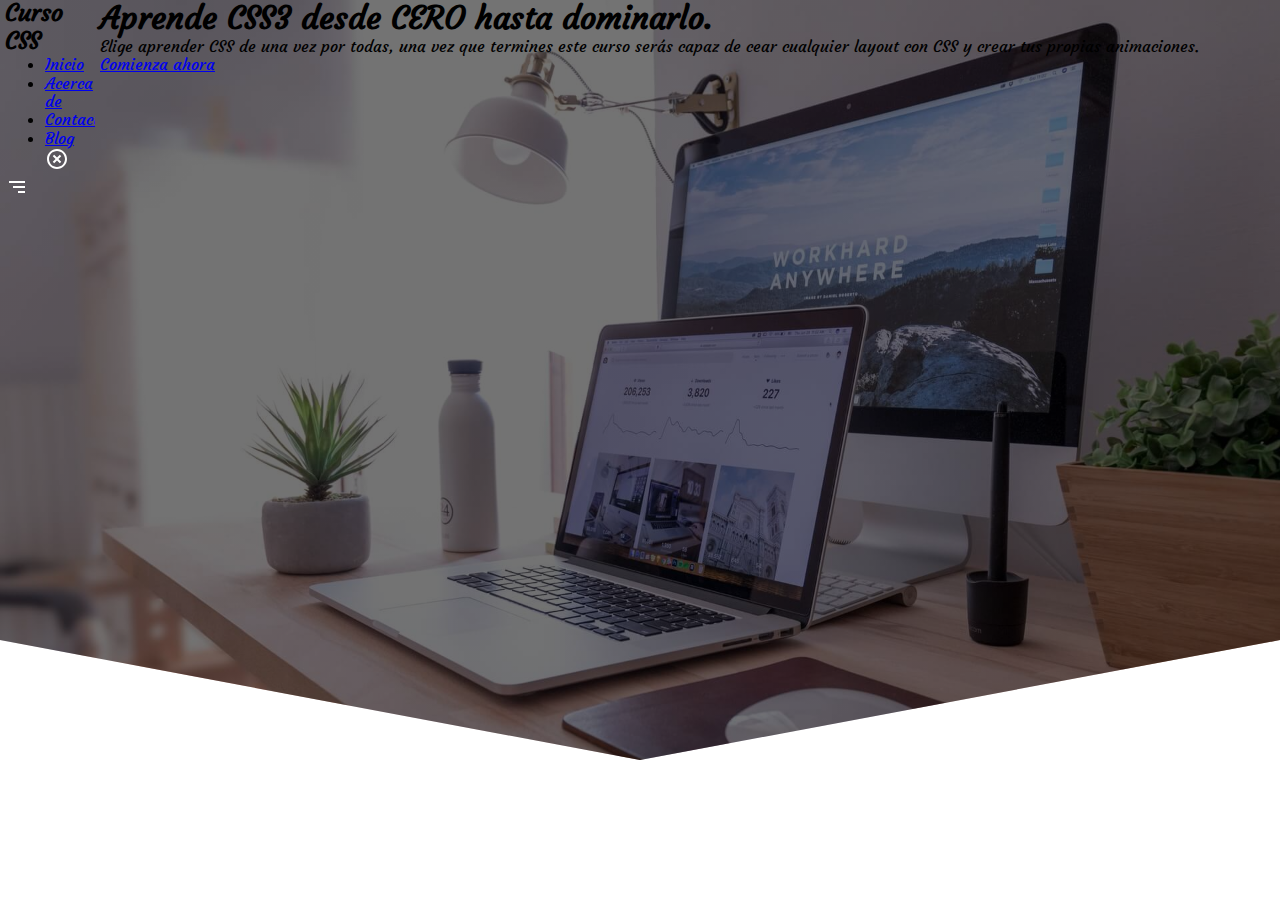
==== index.html @ c6db095b "CSS hero" ====
<!DOCTYPE html>
<html lang="es">

<head>
    <meta charset="UTF-8">
    <meta http-equiv="X-UA-Compatible" content="IE=edge">
    <meta name="viewport" content="width=device-width, initial-scale=1.0">
    <title>Curso CSS</title>

    <link rel="shortcut icon" href="./assets/favicon.png" type="image/x-icon">
    <link rel="stylesheet" href="./css/styles.css">
    <link rel="stylesheet" href="./css/nomalize.css">

</head>

<body>
    <header class="hero">
        <nav class="nav container">
            <div class="nav_logo">
                <h2 class="nav_title">Curso CSS</h2>
            </div>
            <ul class="nav_link nav_link--menu">
                <li class="nav_items">
                    <a href="#" class="nav_links">Inicio</a>
                </li>
                <li class="nav_items">
                    <a href="#" class="nav_links">Acerca de</a>
                </li>
                <li class="nav_items">
                    <a href="#" class="nav_links">Contacto</a>
                </li>
                <li class="nav_items">
                    <a href="#" class="nav_links">Blog</a>
                </li>
                <img src="./assets/close.svg" class="nav_close" alt="close icon">
            </ul>
            <div class="nav_menu">
                <img src="./assets/menu.svg" class="nav_img" alt="menu icon">
            </div>
        </nav>
        <section class="section hero_container">
            <h1 class="hero_title">Aprende CSS3 desde CERO hasta dominarlo.</h1>
            <p class="hero_paragraph">Elige aprender CSS de una vez por todas, una vez que termines este curso serás
                capaz de cear cualquier layout con CSS y crear tus propias animaciones.</p>
            <a href="#" class="cta">Comienza ahora</a>
        </section>
    </header>
</body>

</html>
---- css/styles.css ----
@import url('https://fonts.googleapis.com/css2?family=Courgette&display=swap');

:root {
    --padding-custom_property: 100px 0;
    --color-title-custom_property: #001a49;
}

body {
    font-family: 'Courgette', cursive;
}

.container {
    width: 90%;
    max-width: 1200px;
    margin: 0 auto;
    overflow: hidden;

    padding: var(--padding-custom_property);
}

/*problemas con IPAD*/
.hero {
    width: 100%;
    height: 100vh;
    min-height: 600px;
    max-height: 800px;
    position: relative;
    display: grid;

    /*2 filas una de 100px y la otra de lo que sobre*/
    grid-template-columns: 100px 1fr;
}

.hero:before {
    content: "";
    position: absolute;
    top: 0;
    left: 0;
    width: 100%;
    height: 100%;
    background-image: linear-gradient(180deg, #0000008c 0%, #0000008c 100%), url('../assets/computer.jpg');
    background-size: cover;
    clip-path:polygon(0 0,100% 0, 100% 80%, 50% 95%, 0 80%);
    z-index: -1;
}


.nav {
    --padding-custom_property: 0;
}
---- css/nomalize.css ----
/*! normalize.css v8.0.1 | MIT License | github.com/necolas/normalize.css */

/* Document
   ========================================================================== */

/**
 * 1. Correct the line height in all browsers.
 * 2. Prevent adjustments of font size after orientation changes in iOS.
 */

 *{
    margin: 0;
    box-sizing: border-box;
} 

html {
    line-height: 1.15;
    /* 1 */
    -webkit-text-size-adjust: 100%;
    /* 2 */
}

/* Sections
     ========================================================================== */

/**
   * Remove the margin in all browsers.
   */

body {
    margin: 0;
}

/**
   * Render the `main` element consistently in IE.
   */

main {
    display: block;
}

/**
   * Correct the font size and margin on `h1` elements within `section` and
   * `article` contexts in Chrome, Firefox, and Safari.
   */

h1 {
    font-size: 2em;
    margin: 0;
}

/* Grouping content
     ========================================================================== */

/**
   * 1. Add the correct box sizing in Firefox.
   * 2. Show the overflow in Edge and IE.
   */

hr {
    box-sizing: content-box;
    /* 1 */
    height: 0;
    /* 1 */
    overflow: visible;
    /* 2 */
}

/**
   * 1. Correct the inheritance and scaling of font size in all browsers.
   * 2. Correct the odd `em` font sizing in all browsers.
   */

pre {
    font-family: monospace, monospace;
    /* 1 */
    font-size: 1em;
    /* 2 */
}

/* Text-level semantics
     ========================================================================== */

/**
   * Remove the gray background on active links in IE 10.
   */

a {
    background-color: transparent;
}

/**
   * 1. Remove the bottom border in Chrome 57-
   * 2. Add the correct text decoration in Chrome, Edge, IE, Opera, and Safari.
   */

abbr[title] {
    border-bottom: none;
    /* 1 */
    text-decoration: underline;
    /* 2 */
    text-decoration: underline dotted;
    /* 2 */
}

/**
   * Add the correct font weight in Chrome, Edge, and Safari.
   */

b,
strong {
    font-weight: bolder;
}

/**
   * 1. Correct the inheritance and scaling of font size in all browsers.
   * 2. Correct the odd `em` font sizing in all browsers.
   */

code,
kbd,
samp {
    font-family: monospace, monospace;
    /* 1 */
    font-size: 1em;
    /* 2 */
}

/**
   * Add the correct font size in all browsers.
   */

small {
    font-size: 80%;
}

/**
   * Prevent `sub` and `sup` elements from affecting the line height in
   * all browsers.
   */

sub,
sup {
    font-size: 75%;
    line-height: 0;
    position: relative;
    vertical-align: baseline;
}

sub {
    bottom: -0.25em;
}

sup {
    top: -0.5em;
}

/* Embedded content
     ========================================================================== */

/**
   * Remove the border on images inside links in IE 10.
   */

img {
    border-style: none;
}

/* Forms
     ========================================================================== */

/**
   * 1. Change the font styles in all browsers.
   * 2. Remove the margin in Firefox and Safari.
   */

button,
input,
optgroup,
select,
textarea {
    font-family: inherit;
    /* 1 */
    font-size: 100%;
    /* 1 */
    line-height: 1.15;
    /* 1 */
    margin: 0;
    /* 2 */
}

/**
   * Show the overflow in IE.
   * 1. Show the overflow in Edge.
   */

button,
input {
    /* 1 */
    overflow: visible;
}

/**
   * Remove the inheritance of text transform in Edge, Firefox, and IE.
   * 1. Remove the inheritance of text transform in Firefox.
   */

button,
select {
    /* 1 */
    text-transform: none;
}

/**
   * Correct the inability to style clickable types in iOS and Safari.
   */

button,
[type="button"],
[type="reset"],
[type="submit"] {
    -webkit-appearance: button;
}

/**
   * Remove the inner border and padding in Firefox.
   */

button::-moz-focus-inner,
[type="button"]::-moz-focus-inner,
[type="reset"]::-moz-focus-inner,
[type="submit"]::-moz-focus-inner {
    border-style: none;
    padding: 0;
}

/**
   * Restore the focus styles unset by the previous rule.
   */

button:-moz-focusring,
[type="button"]:-moz-focusring,
[type="reset"]:-moz-focusring,
[type="submit"]:-moz-focusring {
    outline: 1px dotted ButtonText;
}

/**
   * Correct the padding in Firefox.
   */

fieldset {
    padding: 0.35em 0.75em 0.625em;
}

/**
   * 1. Correct the text wrapping in Edge and IE.
   * 2. Correct the color inheritance from `fieldset` elements in IE.
   * 3. Remove the padding so developers are not caught out when they zero out
   *    `fieldset` elements in all browsers.
   */

legend {
    box-sizing: border-box;
    /* 1 */
    color: inherit;
    /* 2 */
    display: table;
    /* 1 */
    max-width: 100%;
    /* 1 */
    padding: 0;
    /* 3 */
    white-space: normal;
    /* 1 */
}

/**
   * Add the correct vertical alignment in Chrome, Firefox, and Opera.
   */

progress {
    vertical-align: baseline;
}

/**
   * Remove the default vertical scrollbar in IE 10+.
   */

textarea {
    overflow: auto;
}

/**
   * 1. Add the correct box sizing in IE 10.
   * 2. Remove the padding in IE 10.
   */

[type="checkbox"],
[type="radio"] {
    box-sizing: border-box;
    /* 1 */
    padding: 0;
    /* 2 */
}

/**
   * Correct the cursor style of increment and decrement buttons in Chrome.
   */

[type="number"]::-webkit-inner-spin-button,
[type="number"]::-webkit-outer-spin-button {
    height: auto;
}

/**
   * 1. Correct the odd appearance in Chrome and Safari.
   * 2. Correct the outline style in Safari.
   */

[type="search"] {
    -webkit-appearance: textfield;
    /* 1 */
    outline-offset: -2px;
    /* 2 */
}

/**
   * Remove the inner padding in Chrome and Safari on macOS.
   */

[type="search"]::-webkit-search-decoration {
    -webkit-appearance: none;
}

/**
   * 1. Correct the inability to style clickable types in iOS and Safari.
   * 2. Change font properties to `inherit` in Safari.
   */

::-webkit-file-upload-button {
    -webkit-appearance: button;
    /* 1 */
    font: inherit;
    /* 2 */
}

/* Interactive
     ========================================================================== */

/*
   * Add the correct display in Edge, IE 10+, and Firefox.
   */

details {
    display: block;
}

/*
   * Add the correct display in all browsers.
   */

summary {
    display: list-item;
}

/* Misc
     ========================================================================== */

/**
   * Add the correct display in IE 10+.
   */

template {
    display: none;
}

/**
   * Add the correct display in IE 10.
   */

[hidden] {
    display: none;
}
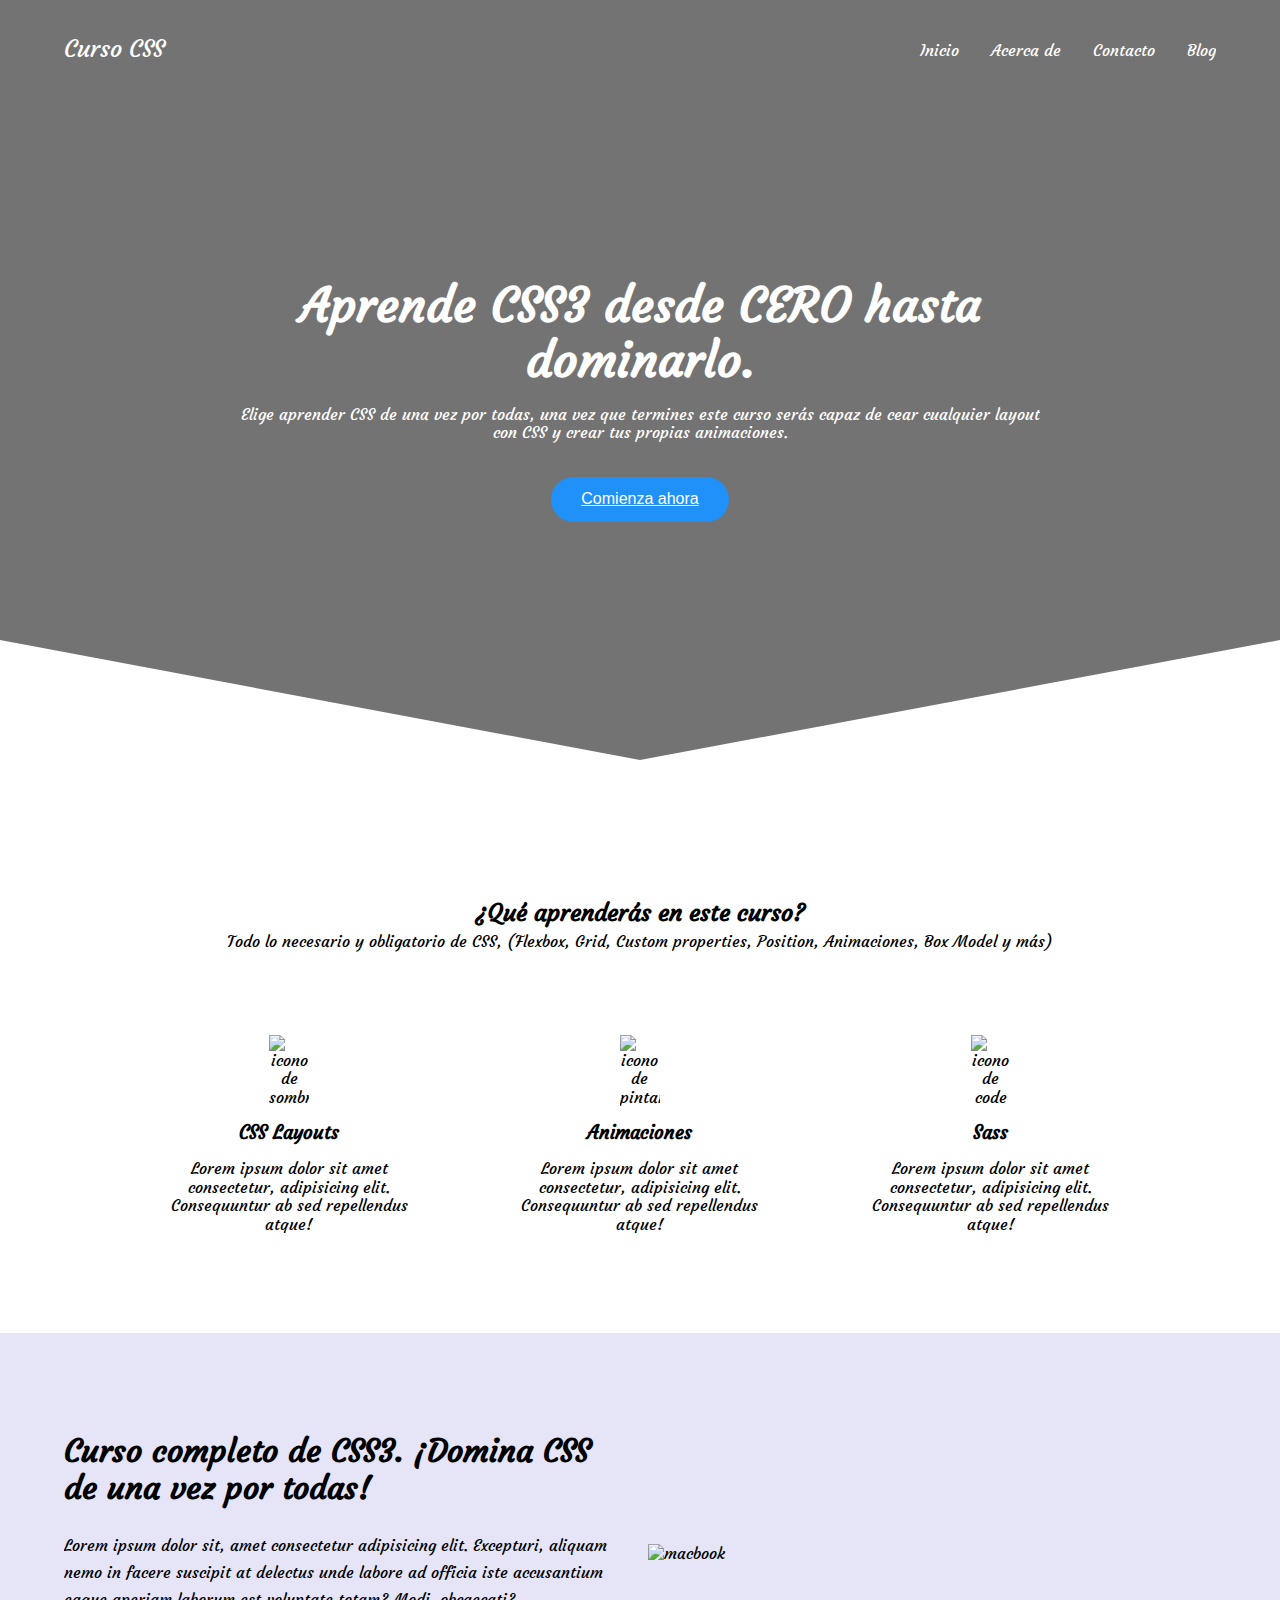
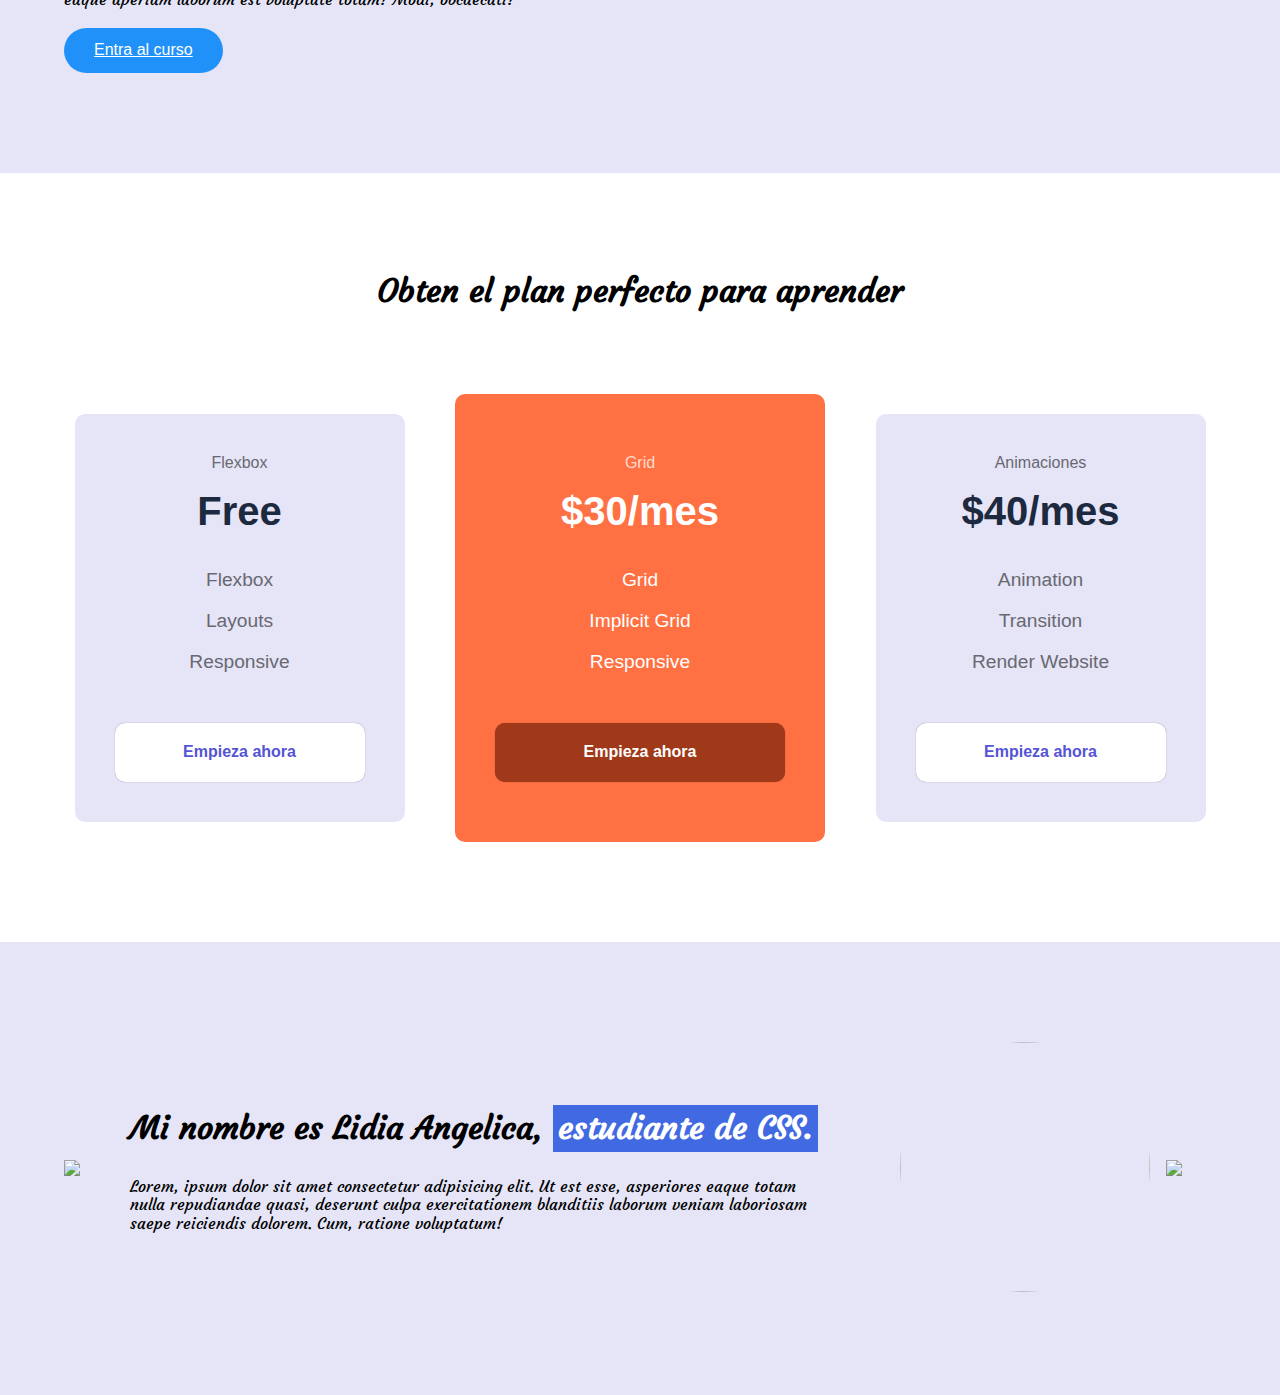
==== commit 812c97b0: "price and testimony css" ====
--- a/index.html
+++ b/index.html
@@ -16,35 +16,193 @@
 <body>
     <header class="hero">
         <nav class="nav container">
-            <div class="nav_logo">
-                <h2 class="nav_title">Curso CSS</h2>
-            </div>
-            <ul class="nav_link nav_link--menu">
-                <li class="nav_items">
-                    <a href="#" class="nav_links">Inicio</a>
-                </li>
-                <li class="nav_items">
-                    <a href="#" class="nav_links">Acerca de</a>
-                </li>
-                <li class="nav_items">
-                    <a href="#" class="nav_links">Contacto</a>
-                </li>
-                <li class="nav_items">
-                    <a href="#" class="nav_links">Blog</a>
-                </li>
-                <img src="./assets/close.svg" class="nav_close" alt="close icon">
+            <div class="nav__logo">
+                <h2 class="nav__title">Curso CSS</h2>
+            </div>
+            <ul class="nav__link nav__link--menu">
+                <li class="nav__items">
+                    <a href="#" class="nav__links">Inicio</a>
+                </li>
+                <li class="nav__items">
+                    <a href="#" class="nav__links">Acerca de</a>
+                </li>
+                <li class="nav__items">
+                    <a href="#" class="nav__links">Contacto</a>
+                </li>
+                <li class="nav__items">
+                    <a href="#" class="nav__links">Blog</a>
+                </li>
+                <img src="./assets/close.svg" class="nav__close" alt="close icon">
             </ul>
-            <div class="nav_menu">
-                <img src="./assets/menu.svg" class="nav_img" alt="menu icon">
+            <div class="nav__menu">
+                <img src="./assets/menu.svg" class="nav__img" alt="menu icon">
             </div>
         </nav>
-        <section class="section hero_container">
-            <h1 class="hero_title">Aprende CSS3 desde CERO hasta dominarlo.</h1>
-            <p class="hero_paragraph">Elige aprender CSS de una vez por todas, una vez que termines este curso serás
+        <section class="hero__container container">
+            <h1 class="hero__title">Aprende CSS3 desde CERO hasta dominarlo.</h1>
+            <p class="hero__paragraph">Elige aprender CSS de una vez por todas, una vez que termines este curso serás
                 capaz de cear cualquier layout con CSS y crear tus propias animaciones.</p>
             <a href="#" class="cta">Comienza ahora</a>
         </section>
     </header>
+    <main>
+
+        <section class="container about">
+            <h2>¿Qué aprenderás en este curso?</h2>
+            <p class="about__paragraph">Todo lo necesario y obligatorio de CSS, (Flexbox, Grid, Custom properties,
+                Position, Animaciones, Box Model y más)</p>
+            <div class="about__main">
+                <article class="about__icons">
+                    <img src="./images/shapes.svg" class="about__icon" alt="icono de sombras">
+                    <h3 class="about__title">CSS Layouts</h3>
+                    <p class="about__paragrahp">Lorem ipsum dolor sit amet consectetur, adipisicing elit. Consequuntur
+                        ab sed repellendus atque!</p>
+
+                </article>
+                <article class="about__icons">
+                    <img src="./images/paint.svg" class="about__icon" alt="icono de pintar">
+                    <h3 class="about__title">Animaciones</h3>
+                    <p class="about__paragrahp">Lorem ipsum dolor sit amet consectetur, adipisicing elit. Consequuntur
+                        ab sed repellendus atque!</p>
+
+                </article>
+                <article class="about__icons">
+                    <img src="./images/code.svg" class="about__icon" alt="icono de code">
+                    <h3 class="about__title">Sass</h3>
+                    <p class="about__paragrahp">Lorem ipsum dolor sit amet consectetur, adipisicing elit. Consequuntur
+                        ab sed repellendus atque!</p>
+
+                </article>
+            </div>
+        </section>
+
+        <section class="knowledge">
+            <div class="knowledge__container container">
+                <div class="knowledge__texts">
+                    <h2 class="subtitle"> Curso completo de CSS3. ¡Domina CSS de una vez por todas!</h2>
+                    <p class="knowledge__paragraph">Lorem ipsum dolor sit, amet consectetur adipisicing elit. Excepturi,
+                        aliquam nemo in facere suscipit at delectus unde labore ad officia iste accusantium eaque
+                        aperiam laborum est voluptate totam? Modi, obcaecati?</p>
+                    <a href="#" class="cta">Entra al curso</a>
+                </div>
+                <figure class="knowledge__picture">
+                    <img src="./images/macbook.png" alt="macbook" class="knowledge__img">
+                </figure>
+            </div>
+        </section>
+
+        <section class="price container">
+            <h2 class="subtitle">Obten el plan perfecto para aprender</h2>
+
+            <div class="price__table">
+                <div class="price__element">
+                    <p class="price__name">Flexbox</p>
+                    <h3 class="price__price">Free</h3>
+
+                    <div class="price__items">
+                        <p class="price__features">Flexbox</p>
+                        <p class="price__features">Layouts</p>
+                        <p class="price__features">Responsive</p>
+                    </div>
+
+                    <a href="#" class="price__cta">Empieza ahora</a>
+                </div>
+
+
+                <div class="price__element price__element--best">
+                    <p class="price__name">Grid</p>
+                    <h3 class="price__price">$30/mes</h3>
+
+                    <div class="price__items">
+                        <p class="price__features">Grid</p>
+                        <p class="price__features">Implicit Grid</p>
+                        <p class="price__features">Responsive</p>
+                    </div>
+
+                    <a href="#" class="price__cta">Empieza ahora</a>
+                </div>
+
+
+                <div class="price__element">
+                    <p class="price__name">Animaciones</p>
+                    <h3 class="price__price">$40/mes</h3>
+
+                    <div class="price__items">
+                        <p class="price__features">Animation</p>
+                        <p class="price__features">Transition</p>
+                        <p class="price__features">Render Website</p>
+                    </div>
+
+                    <a href="#" class="price__cta">Empieza ahora</a>
+                </div>
+
+
+            </div>
+        </section>
+
+        <section class="testimony">
+            <div class="testimony__container container">
+                <img src="./images/leftarrow.svg" class="testimony__arrow" id="before">
+
+                <section class="testimony__body testimony__body--show" data-id="1">
+                    <div class="testimony__texts">
+                        <h2 class="subtitle">Mi nombre es Lidia Angelica, <span class="testimony__course">estudiante
+                                de CSS.</span></h2>
+                        <p class="testimony__review">Lorem, ipsum dolor sit amet consectetur adipisicing elit. Ut est
+                            esse, asperiores eaque totam nulla repudiandae quasi, deserunt culpa exercitationem
+                            blanditiis laborum veniam laboriosam saepe reiciendis dolorem. Cum, ratione voluptatum!</p>
+                    </div>
+
+                    <figure class="testimony__picture">
+                        <img src="./images/face.jpg" class="testimony__img">
+                    </figure>
+                </section>
+
+                <section class="testimony__body" data-id="2">
+                    <div class="testimony__texts">
+                        <h2 class="subtitle">Mi nombre es Alejandra Perez, <span class="testimony__course">estudiante de
+                                CSS.</span></h2>
+                        <p class="testimony__review">Lorem, ipsum dolor sit amet consectetur adipisicing elit. Ut est
+                            esse, asperiores eaque laborum veniam laboriosam saepe reiciendis dolorem. Cum, ratione
+                            voluptatum!</p>
+                    </div>
+
+                    <figure class="testimony__picture">
+                        <img src="./images/face2.jpg" class="testimony__img">
+                    </figure>
+                </section>
+
+                <section class="testimony__body" data-id="3">
+                    <div class="testimony__texts">
+                        <h2 class="subtitle">Mi nombre es Karen Arteaga, <span class="testimony__course">estudiante de
+                                CSS.</span></h2>
+                        <p class="testimony__review">Lorem, ipsum dolor sit amet consectetur adipisicing elit. Ut est
+                            esse, niam laboriosam saepe reiciendis dolorem. Cum, ratione voluptatum!</p>
+                    </div>
+
+                    <figure class="testimony__picture">
+                        <img src="./images/face3.jpg" class="testimony__img">
+                    </figure>
+                </section>
+
+                <section class="testimony__body" data-id="4">
+                    <div class="testimony__texts">
+                        <h2 class="subtitle">Mi nombre es Kevin Ramirez, <span class="testimony__course">estudiante de
+                                CSS.</span></h2>
+                        <p class="testimony__review">Lorem, ipsum dolor sit amet consectetur adipisicing elit. Ut est
+                            esse, niam laboriosam saepe reiciendis dolorem. Cum, ratione voluptatum!</p>
+                    </div>
+
+                    <figure class="testimony__picture">
+                        <img src="./images/face4.jpg" class="testimony__img">
+                    </figure>
+                </section>
+
+
+                <img src="./images/rightarrow.svg" class="testimony__arrow" id="next">
+            </div>
+        </section>
+    </main>
 </body>
 
 </html>--- a/css/styles.css
+++ b/css/styles.css
@@ -20,6 +20,7 @@
 
 /*problemas con IPAD*/
 .hero {
+    color: white;
     width: 100%;
     height: 100vh;
     min-height: 600px;
@@ -28,23 +29,295 @@
     display: grid;
 
     /*2 filas una de 100px y la otra de lo que sobre*/
-    grid-template-columns: 100px 1fr;
-}
-
-.hero:before {
+    grid-template-rows: 100px 1fr;
+}
+
+.hero::before {
     content: "";
     position: absolute;
     top: 0;
     left: 0;
     width: 100%;
     height: 100%;
-    background-image: linear-gradient(180deg, #0000008c 0%, #0000008c 100%), url('../assets/computer.jpg');
+    background-image: linear-gradient(180deg, #0000008c 0%, #0000008c 100%), url('../images/computer.jpg');
     background-size: cover;
-    clip-path:polygon(0 0,100% 0, 100% 80%, 50% 95%, 0 80%);
+    clip-path: polygon(0 0, 100% 0, 100% 80%, 50% 95%, 0 80%);
     z-index: -1;
 }
 
+/*NAV*/
 
 .nav {
     --padding-custom_property: 0;
-}
+    height: 100%;
+    display: flex;
+    align-items: center;
+}
+
+.nav__title {
+    font-weight: 300;
+}
+
+.nav__items {
+    list-style: none;
+}
+
+.nav__link {
+    margin-left: auto;
+    padding: 0;
+    display: grid;
+    grid-auto-flow: column;
+    grid-auto-columns: max-content;
+    gap: 2em;
+}
+
+.nav__links {
+    color: white;
+    text-decoration: none;
+}
+
+.nav__img {
+    display: block;
+    width: 30px;
+}
+
+.nav__menu {
+    margin-left: auto;
+    cursor: pointer;
+    display: none;
+}
+
+.nav__close {
+    display: var(--show, none);
+}
+
+/*HERO*/
+.hero__container {
+    max-width: 800px;
+    --padding-custom_property: 0;
+    display: grid;
+    grid-auto-rows: max-content;
+    align-content: center;
+    gap: 1em;
+    padding-bottom: 100px;
+    text-align: center;
+}
+
+.hero__title {
+    font-size: 3rem;
+}
+
+.hero__paragraph {
+    margin-bottom: 20px;
+}
+
+.cta {
+    font-family: sans-serif;
+    display: inline-block;
+    background-color: #2091F9;
+    justify-self: center;
+    color: #fff;
+    padding: 13px 30px;
+    border-radius: 32px;
+}
+
+/*ABOUT*/
+.about {
+    text-align: center;
+}
+
+.about__main {
+    padding-top: 80px;
+    display: grid;
+    width: 90%;
+    margin: 0 auto;
+    gap: 1em;
+    overflow: hidden;
+    /*Hace columnas que se ajustan según el tamaño sin mediaqueris*/
+    grid-template-columns: repeat(auto-fit, minmax(260px, auto));
+
+}
+
+.subtitle {
+    color: var(--color-title);
+    font-size: 2rem;
+    margin-bottom: 25px;
+}
+
+.about__paragraph {
+    line-height: 1.7;
+}
+
+.about__icons {
+    display: grid;
+    gap: 1em;
+    justify-items: center;
+    width: 260px;
+    overflow: hidden;
+    margin: 0 auto;
+}
+
+.about__icon {
+    width: 40px;
+}
+
+
+/*KNOWLEDGE*/
+
+.knowledge {
+    background-color: #e5e5f7;
+
+    background-image: radial-gradient(#444cf7 0.5px, transparent 0.5px), radial-gradient(#444cf7 0.5px, #e5e5f7 0.5px);
+    background-size: 20px 20px;
+    background-position: 0 0, 10px 10px;
+    overflow: hidden;
+}
+
+.knowledge__container {
+    display: grid;
+    grid-template-columns: 1fr 1fr;
+    gap: 1em;
+    align-items: center;
+}
+
+.knowledge__paragraph {
+   
+    line-height: 1.7;
+    margin-bottom: 15px;
+}
+
+.knowledge__picture {
+    max-width: 500px;
+}
+
+.knowledge__img {
+    width: 100%;
+    display: block;
+}
+
+/*PRICE*/
+.price{
+    text-align: center;
+}
+.price__table{
+    padding-top: 60px;
+    gap: 2.5em;
+    justify-content: space-evenly;
+    align-items: center;
+ 
+    /*adaptables sin usare mediaqueri*/
+    display:flex;
+    flex-wrap:wrap;
+ 
+}
+.price__element{
+    font-family: sans-serif;
+    background-color: #e5e5f7;
+    text-align: center;
+    border-radius: 10px;
+    width: 330px;
+    padding:40px;
+    --color-plan: #696871;
+    --color-price: #1d293f;
+    --bg-cta: #fff;
+    --color-cta: #5454d4;
+    --color-items: #696871;
+}
+.price__element--best{
+    width: 370px;
+    padding: 60px 40px;
+    background-color: #FF7143;
+    --color-plan: rgb(255 255 255 / 75%);
+    --color-price: #fff;
+    --bg-cta: #9F3919;
+    --color-cta: #FFF;
+    --color-items: #fff;
+}
+
+.price__name{
+    color: var(--color-plan);
+    margin-bottom: 15px;
+    font-weight: 300;
+}
+
+.price__price{
+    font-size: 2.5rem;
+    color: var(--color-price);
+}
+
+.price__items{
+    margin-top: 35px;
+    display: grid;
+    gap: 1em;
+    font-weight: 300;
+    font-size: 1.2rem;
+    margin-bottom: 50px;
+    color: var(--color-items);
+}
+
+.price__cta{
+    display: block;
+    padding: 20px 0;
+    border-radius: 10px;
+    text-decoration: none;
+    background-color: var(--bg-cta);
+    font-weight: 600;
+    color: var(--color-cta);
+    box-shadow: 0 0 1px rgba(0, 0, 0, .5);
+
+}
+/*TESTIMONY*/
+
+.testimony{
+    background-color: #e5e5f7;
+}
+
+.testimony__container{
+    display: grid;
+    grid-template-columns: 50px 1fr 50px;
+    gap: 1em;
+    align-items: center;
+}
+
+.testimony__body{
+    display: grid;
+    grid-template-columns: 1fr max-content;
+    justify-content: space-between;
+    align-items: center;
+    gap: 2em;
+    grid-column: 2/3;
+    grid-row: 1/2;
+    opacity: 0;
+    pointer-events: none;
+}
+
+
+.testimony__body--show{
+    pointer-events: unset;
+    opacity: 1;
+    transition: opacity 1.5s ease-in-out;
+}
+
+.testimony__img{
+    width: 250px;
+    height: 250px;
+    border-radius: 50%;
+    object-fit: cover;
+    object-position: 50% 30%;
+}
+
+.testimony__texts{
+    max-width: 700px;
+}
+
+.testimony__course{
+    background-color: royalblue;
+    color: #fff;
+    display: inline-block;
+    padding: 5px;
+}
+
+.testimony__arrow{
+    width: 90%;
+    cursor: pointer;
+}
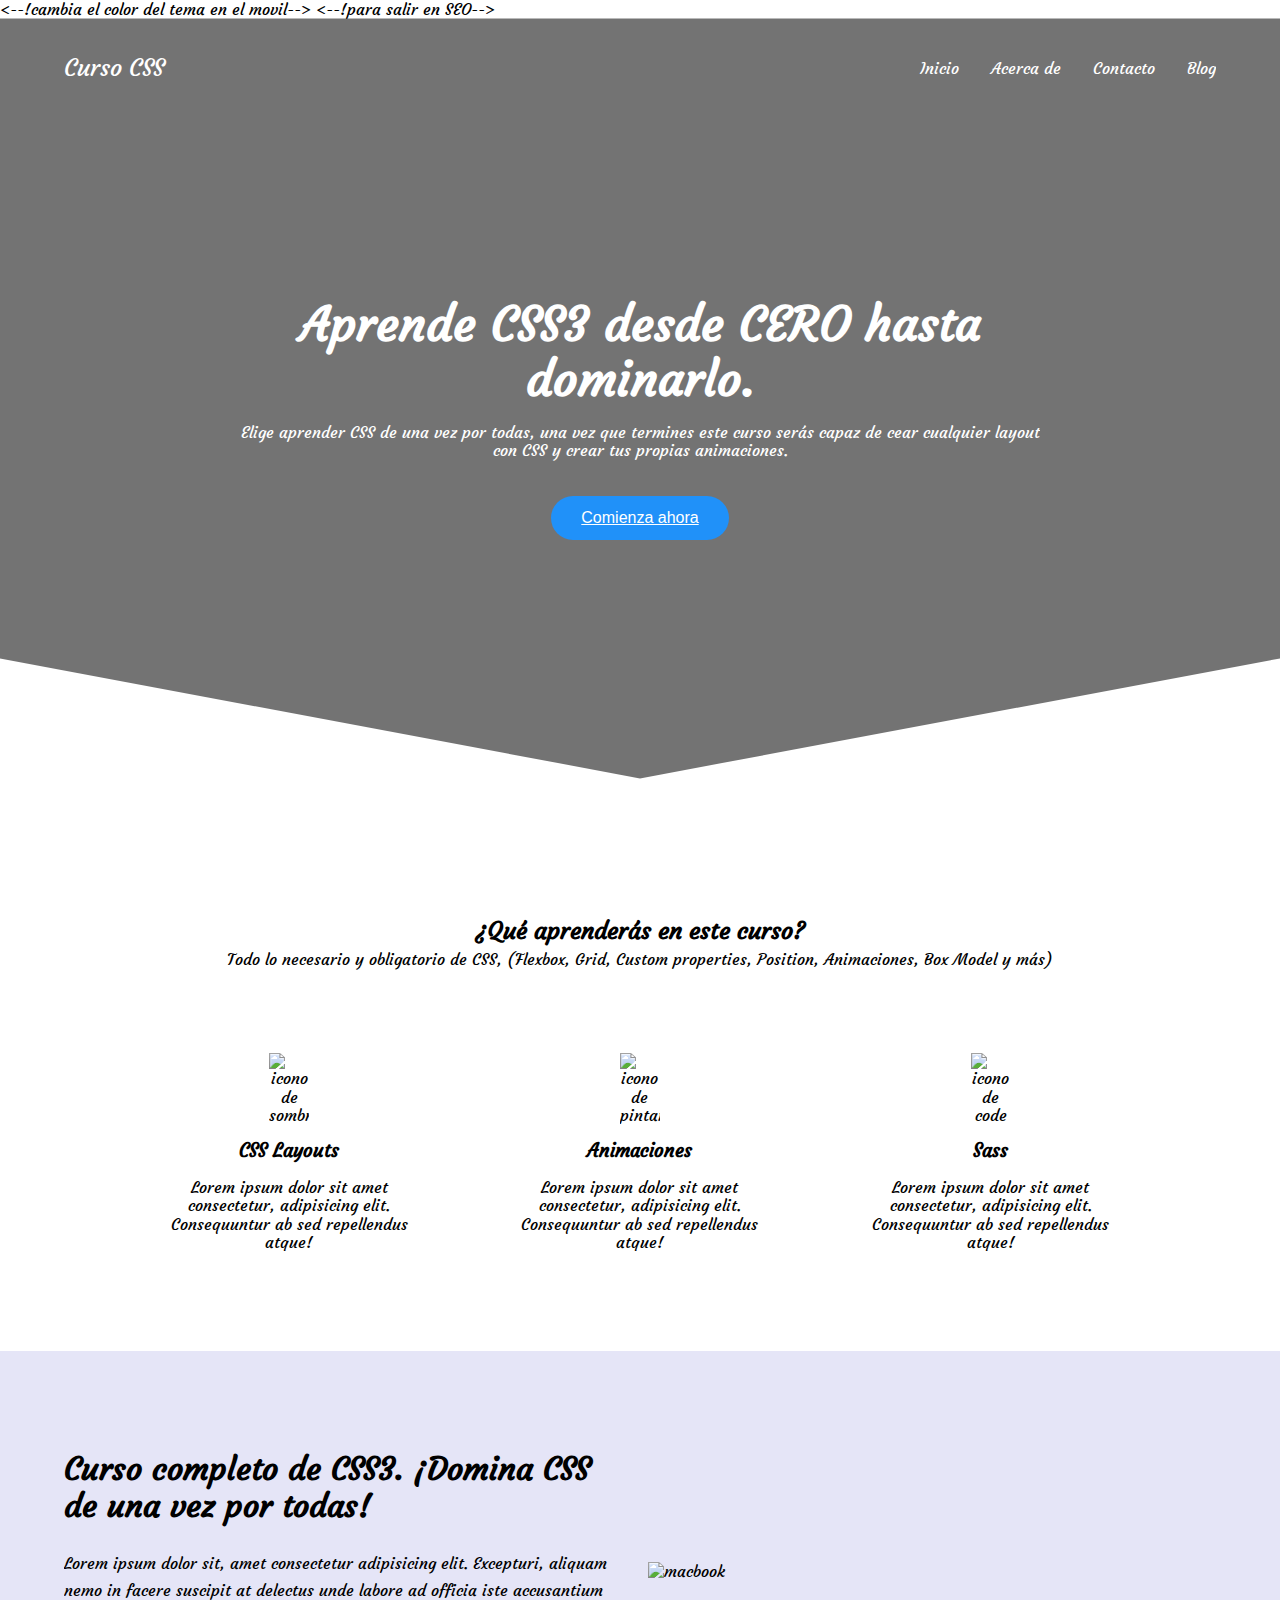
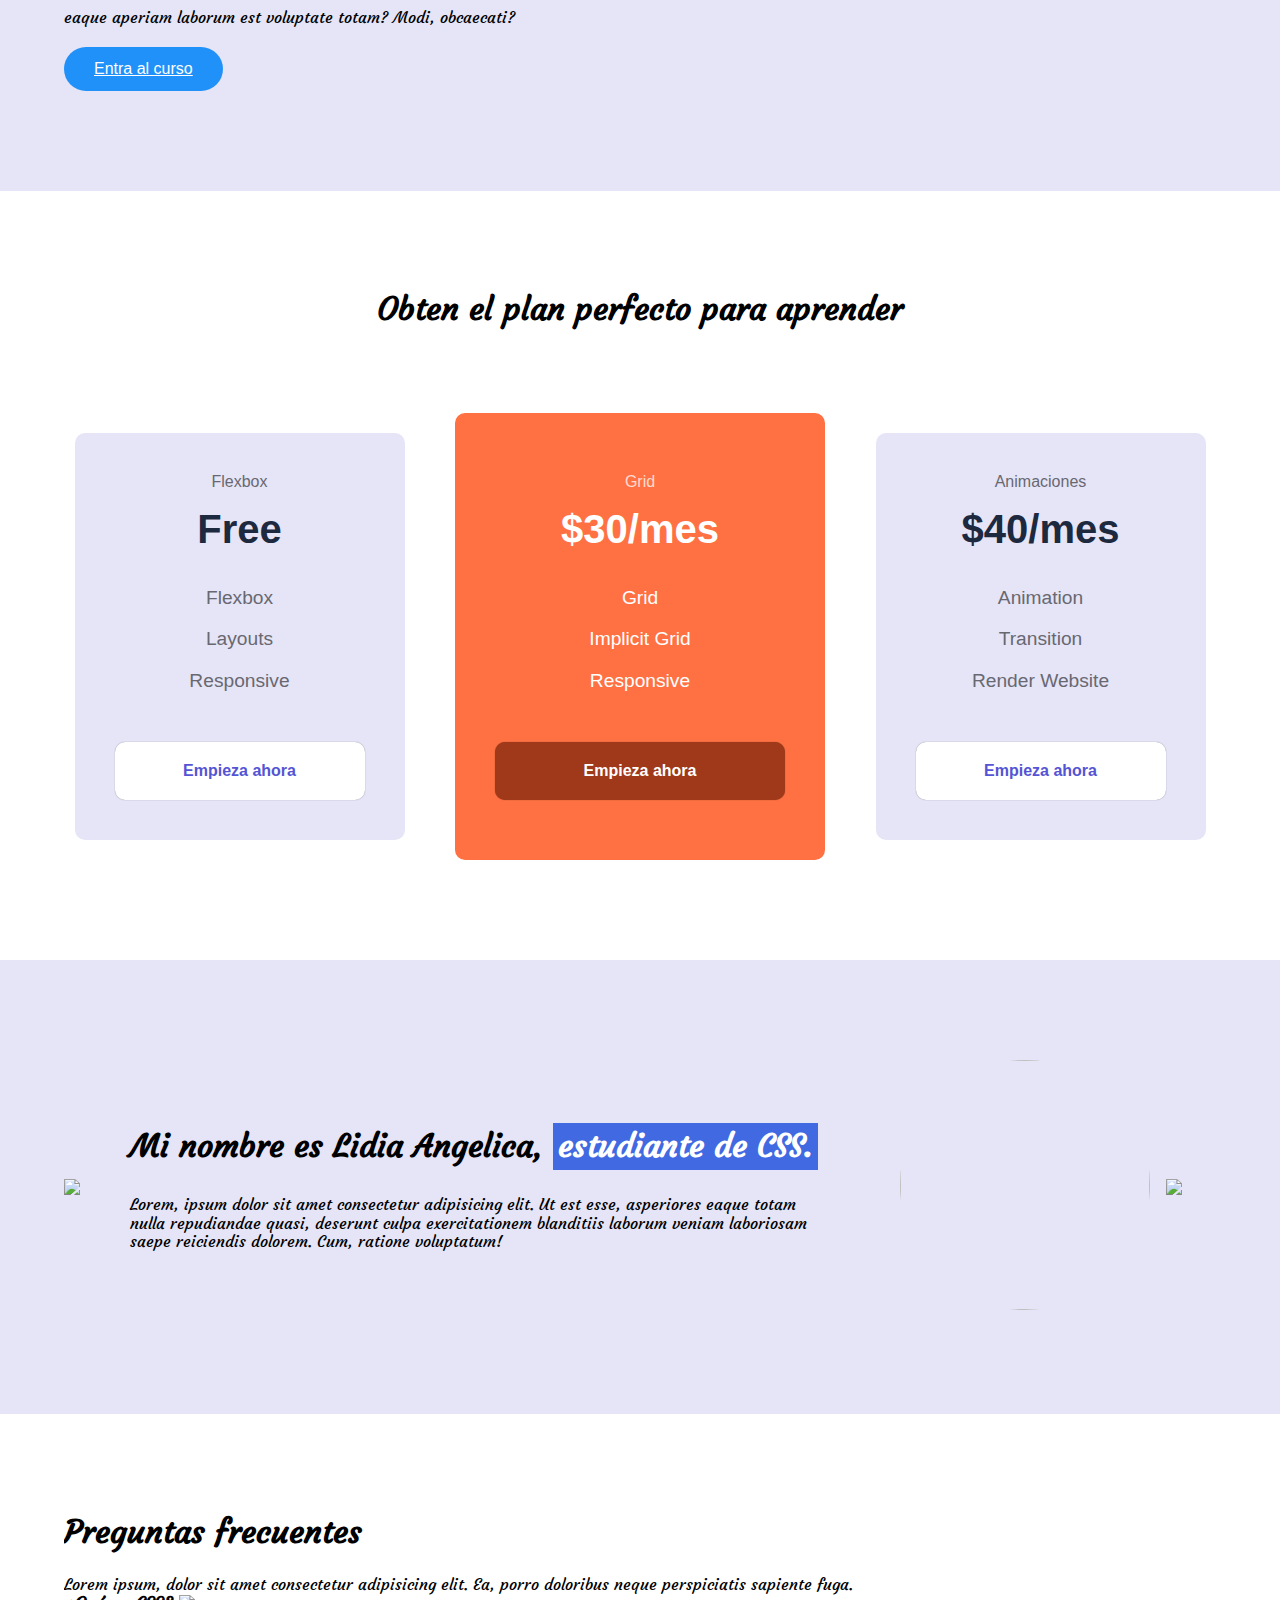
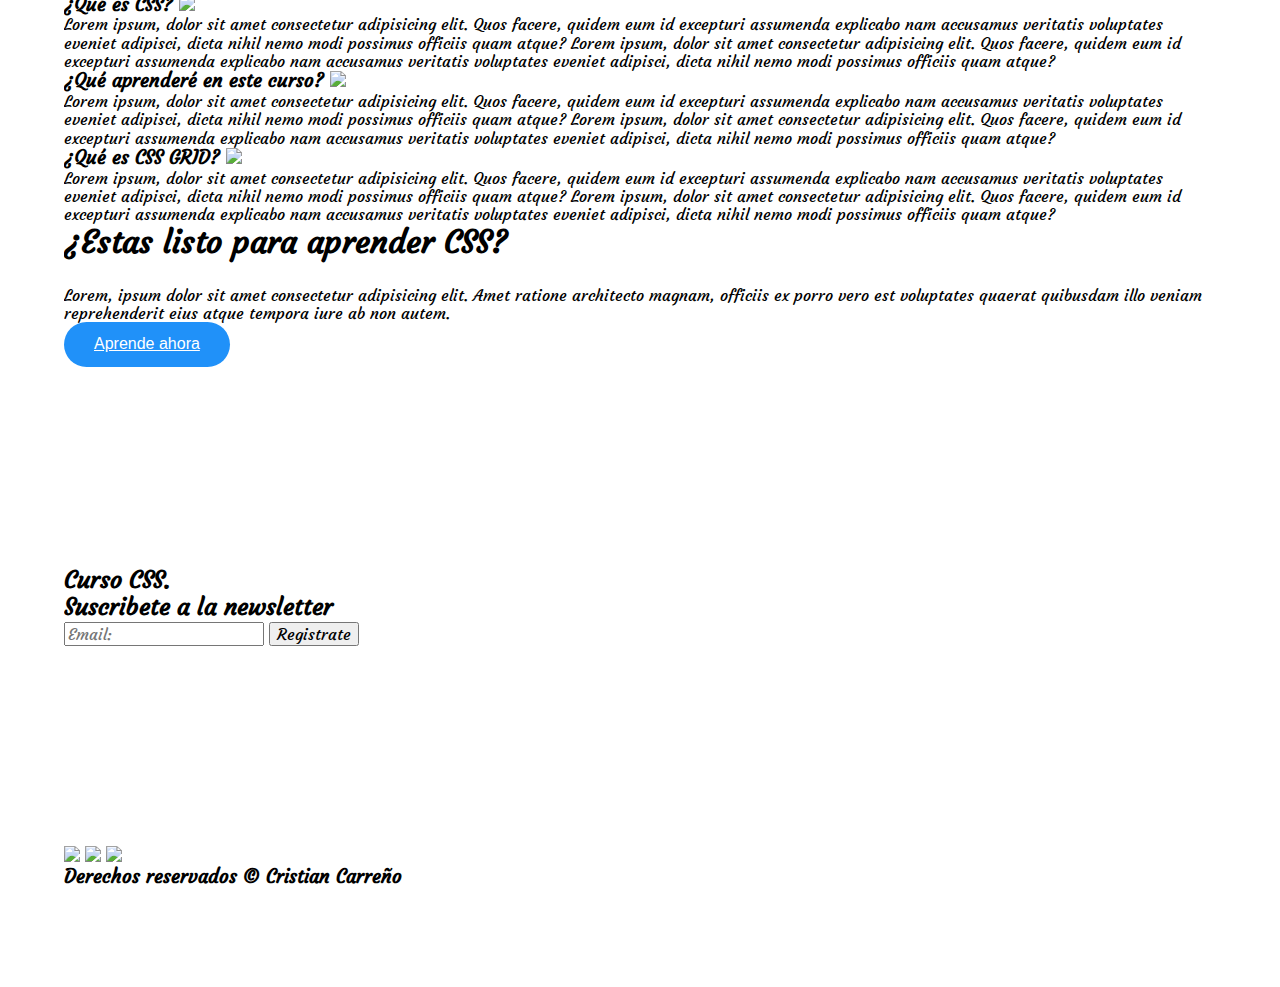
==== commit 620b2075: "meta etiquetas" ====
--- a/index.html
+++ b/index.html
@@ -10,6 +10,15 @@
     <link rel="shortcut icon" href="./assets/favicon.png" type="image/x-icon">
     <link rel="stylesheet" href="./css/styles.css">
     <link rel="stylesheet" href="./css/nomalize.css">
+
+    <--!cambia el color del tema en el movil-->
+    <meta name="theme-color"content="#2091F9">
+
+    <--!para salir en SEO-->
+    <meta name="title"content="Aprende CSS desde cero">
+    <meta name="description" content="Hola soy una descripción de la pagina.">
+
+
 
 </head>
 
@@ -32,10 +41,10 @@
                 <li class="nav__items">
                     <a href="#" class="nav__links">Blog</a>
                 </li>
-                <img src="./assets/close.svg" class="nav__close" alt="close icon">
+                <img src="./images/close.svg" class="nav__close" alt="close icon">
             </ul>
             <div class="nav__menu">
-                <img src="./assets/menu.svg" class="nav__img" alt="menu icon">
+                <img src="./images/menu.svg" class="nav__img" alt="menu icon">
             </div>
         </nav>
         <section class="hero__container container">
@@ -142,7 +151,7 @@
 
         <section class="testimony">
             <div class="testimony__container container">
-                <img src="./images/leftarrow.svg" class="testimony__arrow" id="before">
+                <img src="./images/leftarrow.svg" class="testimony__arrow" id="be">
 
                 <section class="testimony__body testimony__body--show" data-id="1">
                     <div class="testimony__texts">
@@ -202,7 +211,119 @@
                 <img src="./images/rightarrow.svg" class="testimony__arrow" id="next">
             </div>
         </section>
+
+        <section class="questions container">
+            <h2 class="subtitle">Preguntas frecuentes</h2>
+            <p class="questions__paragraph">Lorem ipsum, dolor sit amet consectetur adipisicing elit. Ea, porro
+                doloribus neque perspiciatis sapiente fuga.</p>
+
+            <section class="questions__container">
+                <article class="questions__padding">
+                    <div class="questions__answer">
+                        <h3 class="questions__title">¿Qué es CSS?
+                            <span class="questions__arrow">
+                                <img src="./images/arrow.svg" class="questions__img">
+                            </span>
+                        </h3>
+
+                        <p class="questions__show">Lorem ipsum, dolor sit amet consectetur adipisicing elit. Quos
+                            facere, quidem eum id excepturi assumenda explicabo nam accusamus veritatis voluptates
+                            eveniet adipisci, dicta nihil nemo modi possimus officiis quam atque? Lorem ipsum, dolor sit
+                            amet consectetur adipisicing elit. Quos facere, quidem eum id excepturi assumenda explicabo
+                            nam accusamus veritatis voluptates eveniet adipisci, dicta nihil nemo modi possimus officiis
+                            quam atque?</p>
+                    </div>
+                </article>
+
+                <article class="questions__padding">
+                    <div class="questions__answer">
+                        <h3 class="questions__title">¿Qué aprenderé en este curso?
+                            <span class="questions__arrow">
+                                <img src="./images/arrow.svg" class="questions__img">
+                            </span>
+                        </h3>
+
+                        <p class="questions__show">Lorem ipsum, dolor sit amet consectetur adipisicing elit. Quos
+                            facere, quidem eum id excepturi assumenda explicabo nam accusamus veritatis voluptates
+                            eveniet adipisci, dicta nihil nemo modi possimus officiis quam atque? Lorem ipsum, dolor sit
+                            amet consectetur adipisicing elit. Quos facere, quidem eum id excepturi assumenda explicabo
+                            nam accusamus veritatis voluptates eveniet adipisci, dicta nihil nemo modi possimus officiis
+                            quam atque?</p>
+                    </div>
+                </article>
+
+                <article class="questions__padding">
+                    <div class="questions__answer">
+                        <h3 class="questions__title">¿Qué es CSS GRID?
+                            <span class="questions__arrow">
+                                <img src="./images/arrow.svg" class="questions__img">
+                            </span>
+                        </h3>
+
+                        <p class="questions__show">Lorem ipsum, dolor sit amet consectetur adipisicing elit. Quos
+                            facere, quidem eum id excepturi assumenda explicabo nam accusamus veritatis voluptates
+                            eveniet adipisci, dicta nihil nemo modi possimus officiis quam atque? Lorem ipsum, dolor sit
+                            amet consectetur adipisicing elit. Quos facere, quidem eum id excepturi assumenda explicabo
+                            nam accusamus veritatis voluptates eveniet adipisci, dicta nihil nemo modi possimus officiis
+                            quam atque?</p>
+                    </div>
+                </article>
+            </section>
+
+            <section class="questions__offer">
+                <h2 class="subtitle">¿Estas listo para aprender CSS?</h2>
+                <p class="questions__copy">Lorem, ipsum dolor sit amet consectetur adipisicing elit. Amet ratione
+                    architecto magnam, officiis ex porro vero est voluptates quaerat quibusdam illo veniam reprehenderit
+                    eius atque tempora iure ab non autem.</p>
+                <a href="#" class="cta">Aprende ahora</a>
+            </section>
+        </section>
+
+        <footer class="footer">
+            <section class="footer__container container">
+                <nav class="nav nav--footer">
+                    <h2 class="footer__title">Curso CSS.</h2>
+
+                    <ul class="nav__link nav__link--footer">
+                        <li class="nav__items">
+                            <a href="#" class="nav__links">Inicio</a>
+                        </li>
+                        <li class="nav__items">
+                            <a href="#" class="nav__links">Acerca de</a>
+                        </li>
+                        <li class="nav__items">
+                            <a href="#" class="nav__links">Contacto</a>
+                        </li>
+                        <li class="nav__items">
+                            <a href="#" class="nav__links">Blog</a>
+                        </li>
+                    </ul>
+                </nav>
+
+                <form class="footer__form" action="https://formspree.io/f/mknkkrkj" method="POST">
+                    <h2 class="footer__newsletter">Suscribete a la newsletter</h2>
+                    <div class="footer__inputs">
+                        <input type="email" placeholder="Email:" class="footer__input" name="_replyto">
+                        <input type="submit" value="Registrate" class="footer__submit">
+                    </div>
+                </form>
+            </section>
+
+            <section class="footer__copy container">
+                <div class="footer__social">
+                    <a href="#" class="footer__icons"><img src="./images/facebook.svg" class="footer__img"></a>
+                    <a href="#" class="footer__icons"><img src="./images/twitter.svg" class="footer__img"></a>
+                    <a href="#" class="footer__icons"><img src="./images/youtube.svg" class="footer__img"></a>
+                </div>
+
+                <h3 class="footer__copyright">Derechos reservados &copy; Cristian Carreño</h3>
+            </section>
+
+        </footer>
     </main>
+    <script src="./js/slider.js"></script>
+    <script src="./js/downInformation.js"></script>
+    <script src="./js/openMenu.js"></script>
 </body>
 
 </html>